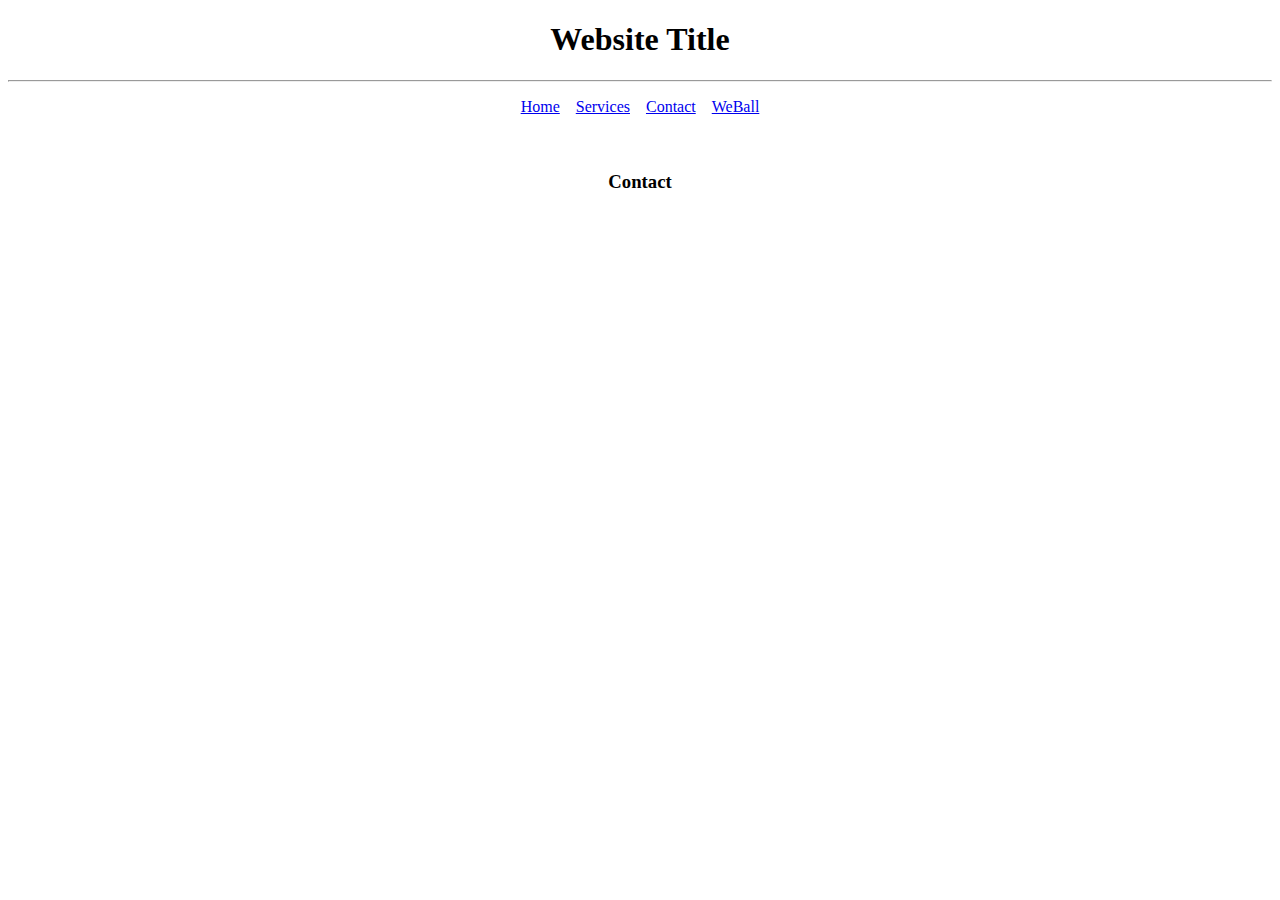
==== Coffee-Recommendations.html @ 32181914 "Rename coffee-recommendations.html to Coffee-Recommendations.html" ====
<!DOCTYPE html>
<html lang="en">

<head>
  <meta charset="UTF-8">
<meta name="description" content= “width=device-width, inital-scale=1.0”>
  <title>Must try Coffee in the Area</title>
</head>

<body>
<h1><center>Website Title</center></h1>
<hr class="dashed">
<p> <center><a href=index.html>Home</a>&nbsp;&nbsp;&nbsp;&nbsp;<a href=Services.html>Services</a>&nbsp;&nbsp;&nbsp;&nbsp;<a href=Contact.html>Contact</a>&nbsp;&nbsp;&nbsp;&nbsp;<a href=WeBall.html>WeBall</a></center>
<br></br>
<h3><center>Contact</center></h3>
</body>

</html>
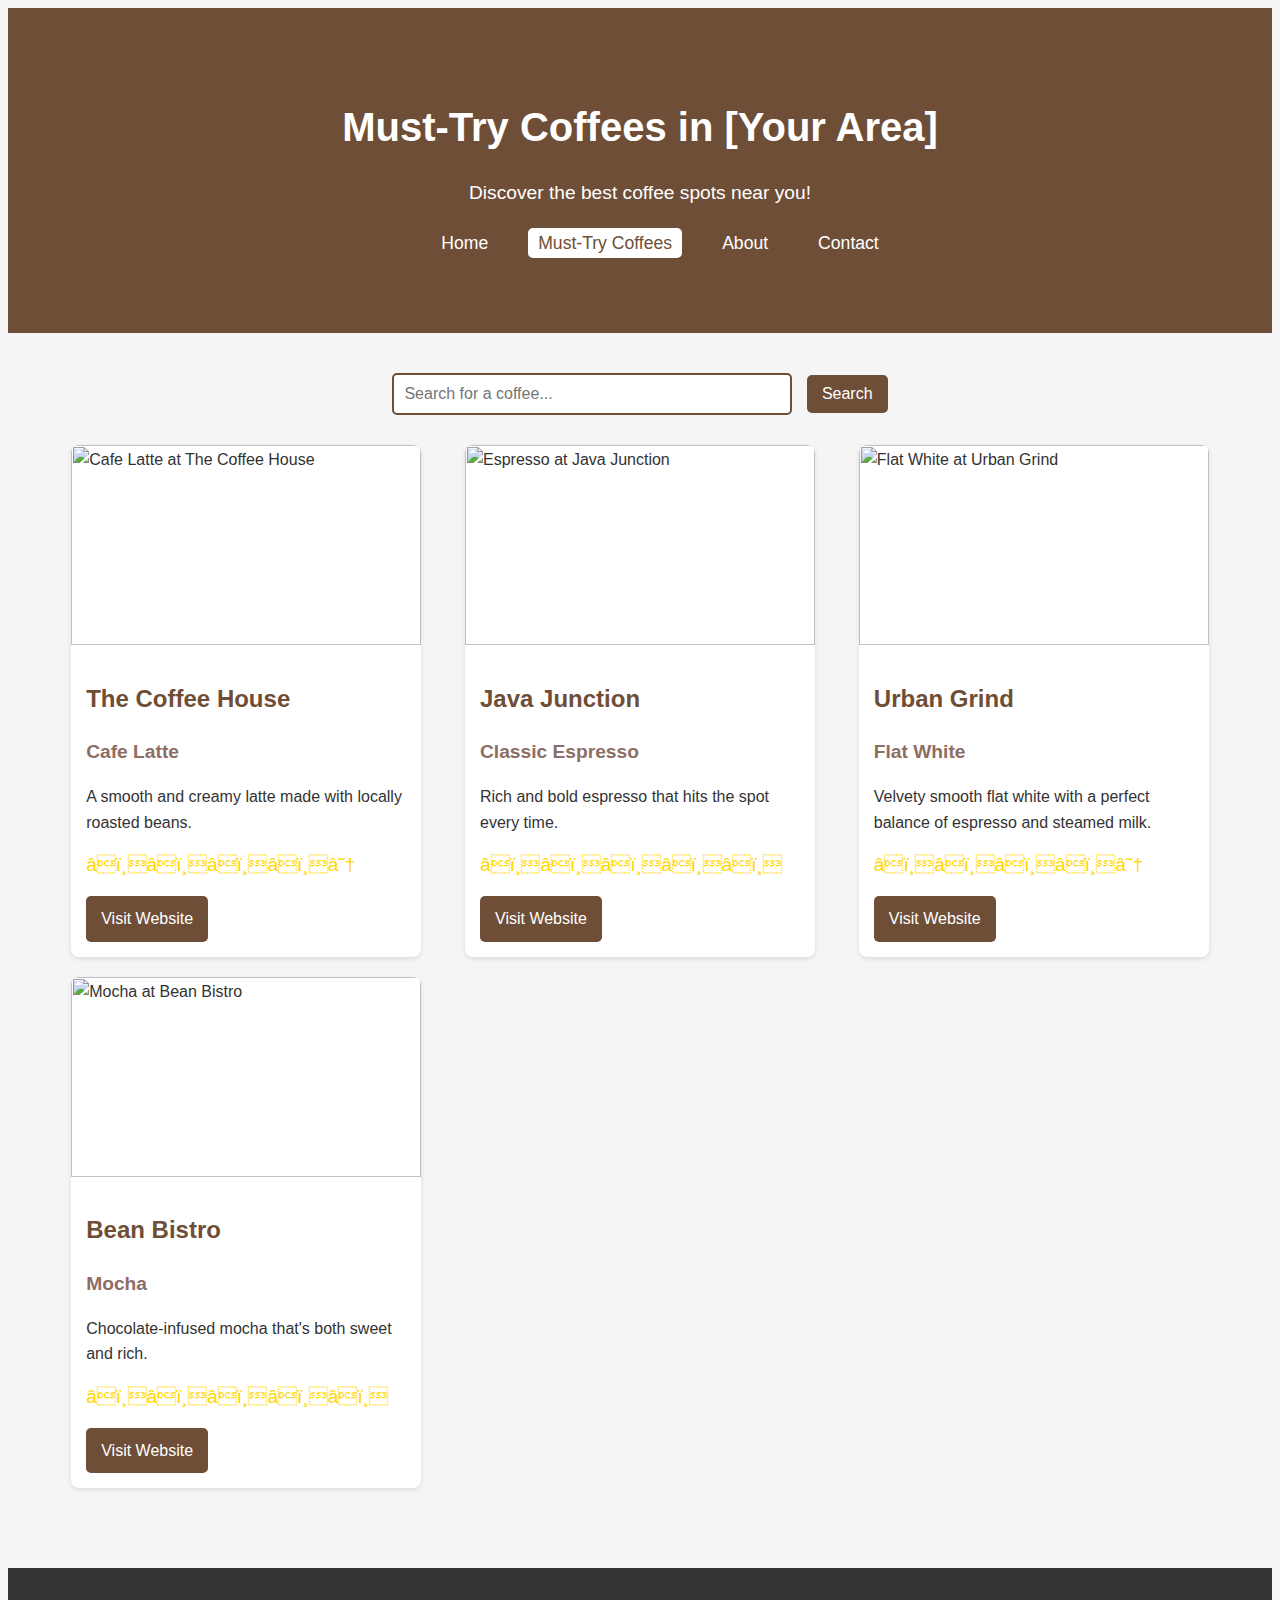
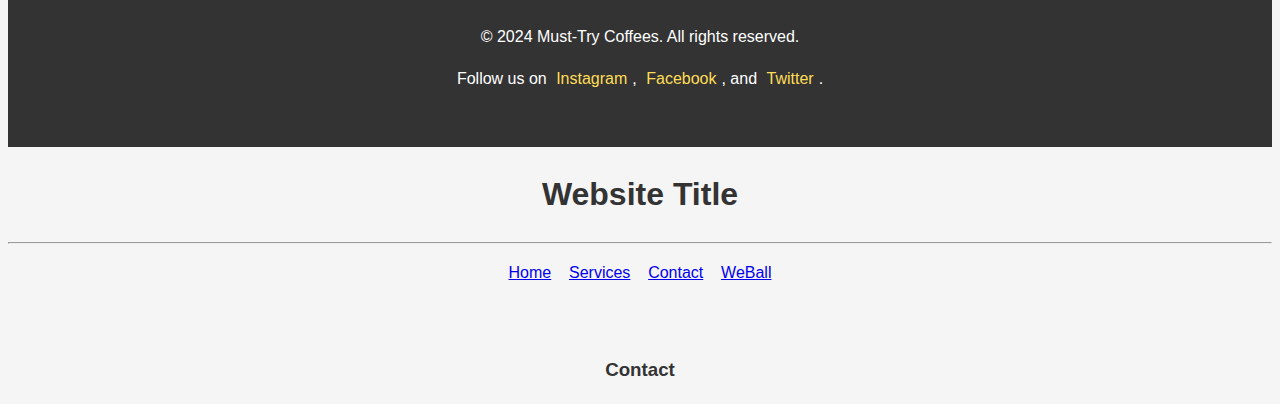
==== commit 76c72819: "Update Coffee-Recommendations.html" ====
--- a/Coffee-Recommendations.html
+++ b/Coffee-Recommendations.html
@@ -1,10 +1,372 @@
-<!DOCTYPE html>
+<style><!DOCTYPE html>
 <html lang="en">
 
 <head>
   <meta charset="UTF-8">
 <meta name="description" content= “width=device-width, inital-scale=1.0”>
   <title>Must try Coffee in the Area</title>
+ 
+    <style>
+        /* Reset some default styles */
+        * {
+            margin: 0;
+            padding: 0;
+            box-sizing: border-box;
+        }
+
+        /* Global Styles */
+        body {
+            font-family: 'Arial', sans-serif;
+            background-color: #f5f5f5;
+            color: #333;
+            line-height: 1.6;
+        }
+
+        /* Container */
+        .container {
+            width: 90%;
+            max-width: 1200px;
+            margin: 0 auto;
+            padding: 20px 0;
+        }
+
+        /* Header Styling */
+        header {
+            background-color: #6f4e37; /* Coffee-like color */
+            color: #fff;
+            padding: 40px 0;
+            text-align: center;
+        }
+
+        header h1 {
+            font-size: 2.5em;
+            margin-bottom: 10px;
+        }
+
+        header p {
+            font-size: 1.2em;
+            margin-bottom: 20px;
+        }
+
+        /* Navigation Bar */
+        nav ul {
+            list-style: none;
+            display: flex;
+            justify-content: center;
+            flex-wrap: wrap;
+        }
+
+        nav li {
+            margin: 0 15px;
+        }
+
+        nav a {
+            color: #fff;
+            text-decoration: none;
+            font-size: 1.1em;
+            padding: 5px 10px;
+            transition: background-color 0.3s, color 0.3s;
+        }
+
+        nav a:hover,
+        nav a.active {
+            background-color: #fff;
+            color: #6f4e37;
+            border-radius: 5px;
+        }
+
+        /* Main Content Styling */
+        main {
+            padding: 20px 0;
+        }
+
+        /* Search Bar Styling */
+        .search-bar {
+            text-align: center;
+            margin-bottom: 30px;
+        }
+
+        .search-bar input {
+            width: 60%;
+            max-width: 400px;
+            padding: 10px;
+            font-size: 1em;
+            border: 2px solid #6f4e37;
+            border-radius: 5px;
+        }
+
+        .search-bar button {
+            padding: 10px 15px;
+            font-size: 1em;
+            background-color: #6f4e37;
+            color: #fff;
+            border: none;
+            border-radius: 5px;
+            cursor: pointer;
+            transition: background-color 0.3s;
+            margin-left: 10px;
+        }
+
+        .search-bar button:hover {
+            background-color: #5a3d2e;
+        }
+
+        /* Coffee Listing */
+        .coffee-listing {
+            display: flex;
+            flex-wrap: wrap;
+            justify-content: space-between;
+            gap: 20px;
+        }
+
+        .coffee-item {
+            background-color: #fff;
+            border-radius: 8px;
+            box-shadow: 0 2px 5px rgba(0,0,0,0.1);
+            width: 100%;
+            max-width: 350px;
+            overflow: hidden;
+            transition: transform 0.3s;
+        }
+
+        .coffee-item:hover {
+            transform: scale(1.05);
+        }
+
+        .coffee-item img {
+            width: 100%;
+            height: 200px;
+            object-fit: cover;
+            display: block;
+            transition: transform 0.3s;
+        }
+
+        .coffee-item img:hover {
+            transform: scale(1.1);
+        }
+
+        .coffee-info {
+            padding: 15px;
+        }
+
+        .coffee-info h2 {
+            font-size: 1.5em;
+            margin-bottom: 5px;
+            color: #6f4e37;
+        }
+
+        .coffee-info h3 {
+            font-size: 1.2em;
+            color: #8d6e63;
+            margin-bottom: 10px;
+        }
+
+        .coffee-info p {
+            font-size: 1em;
+            margin-bottom: 15px;
+        }
+
+        .rating {
+            margin-bottom: 15px;
+        }
+
+        .rating span {
+            font-size: 1.2em;
+            color: #FFD700; /* Gold color for stars */
+        }
+
+        .btn {
+            display: inline-block;
+            background-color: #6f4e37;
+            color: #fff;
+            padding: 10px 15px;
+            text-decoration: none;
+            border-radius: 5px;
+            transition: background-color 0.3s;
+        }
+
+        .btn:hover {
+            background-color: #5a3d2e;
+        }
+
+        /* Footer Styling */
+        footer {
+            background-color: #333;
+            color: #fff;
+            text-align: center;
+            padding: 20px 0;
+            margin-top: 40px;
+        }
+
+        footer a {
+            color: #ffdd57;
+            text-decoration: none;
+            margin: 0 5px;
+        }
+
+        footer a:hover {
+            text-decoration: underline;
+        }
+
+        /* Responsive Design */
+        @media (max-width: 768px) {
+            .coffee-listing {
+                flex-direction: column;
+                align-items: center;
+            }
+
+            nav ul {
+                flex-direction: column;
+            }
+
+            nav li {
+                margin: 10px 0;
+            }
+
+            header h1 {
+                font-size: 2em;
+            }
+
+            .coffee-item {
+                max-width: 90%;
+            }
+
+            .search-bar input {
+                width: 80%;
+            }
+        }
+    </style>
+</head>
+<body>
+    <!-- Header Section -->
+    <header>
+        <div class="container">
+            <h1>Must-Try Coffees in [Your Area]</h1>
+            <p>Discover the best coffee spots near you!</p>
+            <!-- Navigation Bar -->
+            <nav>
+                <ul>
+                    <li><a href="index.html">Home</a></li>
+                    <li><a href="must-try-coffees.html" class="active">Must-Try Coffees</a></li>
+                    <li><a href="about.html">About</a></li>
+                    <li><a href="contact.html">Contact</a></li>
+                </ul>
+            </nav>
+        </div>
+    </header>
+
+    <!-- Main Content Section -->
+    <main>
+        <div class="container">
+            <!-- Search Bar -->
+            <section class="search-bar">
+                <input type="text" id="search" placeholder="Search for a coffee...">
+                <button onclick="searchCoffee()">Search</button>
+            </section>
+
+            <!-- Coffee Listing -->
+            <section class="coffee-listing">
+                <!-- Coffee Item 1 -->
+                <article class="coffee-item">
+                    <img src="images/coffee1.jpg" alt="Cafe Latte at The Coffee House">
+                    <div class="coffee-info">
+                        <h2>The Coffee House</h2>
+                        <h3>Cafe Latte</h3>
+                        <p>A smooth and creamy latte made with locally roasted beans.</p>
+                        <div class="rating">
+                            <span>⭐️⭐️⭐️⭐️☆</span> <!-- 4 out of 5 stars -->
+                        </div>
+                        <a href="https://www.thecoffeehouse.com" target="_blank" class="btn">Visit Website</a>
+                    </div>
+                </article>
+
+                <!-- Coffee Item 2 -->
+                <article class="coffee-item">
+                    <img src="images/coffee2.jpg" alt="Espresso at Java Junction">
+                    <div class="coffee-info">
+                        <h2>Java Junction</h2>
+                        <h3>Classic Espresso</h3>
+                        <p>Rich and bold espresso that hits the spot every time.</p>
+                        <div class="rating">
+                            <span>⭐️⭐️⭐️⭐️⭐️</span> <!-- 5 out of 5 stars -->
+                        </div>
+                        <a href="https://www.javajunction.com" target="_blank" class="btn">Visit Website</a>
+                    </div>
+                </article>
+
+                <!-- Coffee Item 3 -->
+                <article class="coffee-item">
+                    <img src="images/coffee3.jpg" alt="Flat White at Urban Grind">
+                    <div class="coffee-info">
+                        <h2>Urban Grind</h2>
+                        <h3>Flat White</h3>
+                        <p>Velvety smooth flat white with a perfect balance of espresso and steamed milk.</p>
+                        <div class="rating">
+                            <span>⭐️⭐️⭐️⭐️☆</span> <!-- 4 out of 5 stars -->
+                        </div>
+                        <a href="https://www.urbangrind.com" target="_blank" class="btn">Visit Website</a>
+                    </div>
+                </article>
+
+                <!-- Add more coffee items as needed -->
+                <!-- Example of Coffee Item 4 -->
+                <article class="coffee-item">
+                    <img src="images/coffee4.jpg" alt="Mocha at Bean Bistro">
+                    <div class="coffee-info">
+                        <h2>Bean Bistro</h2>
+                        <h3>Mocha</h3>
+                        <p>Chocolate-infused mocha that's both sweet and rich.</p>
+                        <div class="rating">
+                            <span>⭐️⭐️⭐️⭐️⭐️</span> <!-- 5 out of 5 stars -->
+                        </div>
+                        <a href="https://www.beanbistro.com" target="_blank" class="btn">Visit Website</a>
+                    </div>
+                </article>
+            </section>
+        </div>
+    </main>
+
+    <!-- Footer Section -->
+    <footer>
+        <div class="container">
+            <p>&copy; 2024 Must-Try Coffees. All rights reserved.</p>
+            <p>Follow us on 
+                <a href="https://www.instagram.com" target="_blank">Instagram</a>, 
+                <a href="https://www.facebook.com" target="_blank">Facebook</a>, 
+                and 
+                <a href="https://www.twitter.com" target="_blank">Twitter</a>.
+            </p>
+        </div>
+    </footer>
+
+    <!-- JavaScript for Search Functionality -->
+    <script>
+        function searchCoffee() {
+            const input = document.getElementById('search').value.toLowerCase();
+            const coffeeItems = document.querySelectorAll('.coffee-item');
+
+            coffeeItems.forEach(item => {
+                const name = item.querySelector('h2').textContent.toLowerCase();
+                const type = item.querySelector('h3').textContent.toLowerCase();
+                if (name.includes(input) || type.includes(input)) {
+                    item.style.display = 'block';
+                } else {
+                    item.style.display = 'none';
+                }
+            });
+        }
+
+        // Optional: Allow search on Enter key press
+        document.getElementById('search').addEventListener('keypress', function(event) {
+            if (event.key === 'Enter') {
+                event.preventDefault();
+                searchCoffee();
+            }
+        });
+    </script>
+</body>
+</html>
+</style>
 </head>
 
 <body>
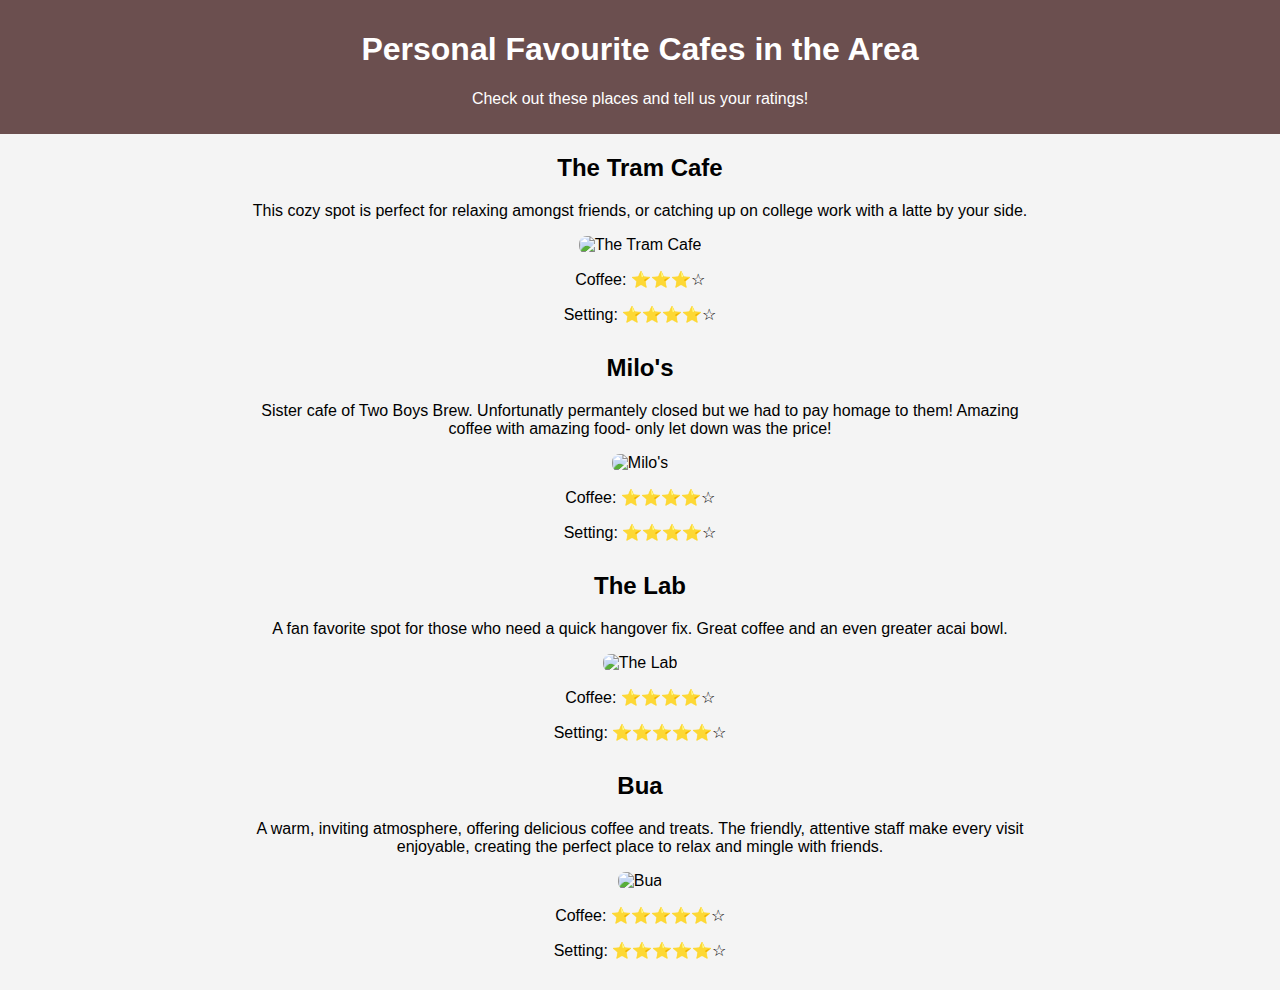
==== commit c95eb918: "Update Coffee-Recommendations.html" ====
--- a/Coffee-Recommendations.html
+++ b/Coffee-Recommendations.html
@@ -1,380 +1,83 @@
-<style><!DOCTYPE html>
+<!DOCTYPE html>
 <html lang="en">
-
 <head>
-  <meta charset="UTF-8">
-<meta name="description" content= “width=device-width, inital-scale=1.0”>
-  <title>Must try Coffee in the Area</title>
- 
+    <meta charset="UTF-8">
+    <meta name="viewport" content="width=device-width, initial-scale=1.0">
+    <title>Must Try Coffee Shops in the Area</title>
     <style>
-        /* Reset some default styles */
-        * {
+        body {
+            font-family: Arial, sans-serif;
+            background-color: #f4f4f4;
             margin: 0;
             padding: 0;
-            box-sizing: border-box;
-        }
-
-        /* Global Styles */
-        body {
-            font-family: 'Arial', sans-serif;
-            background-color: #f5f5f5;
-            color: #333;
-            line-height: 1.6;
-        }
-
-        /* Container */
-        .container {
-            width: 90%;
-            max-width: 1200px;
-            margin: 0 auto;
-            padding: 20px 0;
-        }
-
-        /* Header Styling */
-        header {
-            background-color: #6f4e37; /* Coffee-like color */
-            color: #fff;
-            padding: 40px 0;
             text-align: center;
         }
-
-        header h1 {
-            font-size: 2.5em;
-            margin-bottom: 10px;
+        header {
+            background-color: #6b4f4f;
+            color: white;
+            padding: 10px 0;
         }
-
-        header p {
-            font-size: 1.2em;
-            margin-bottom: 20px;
+        section {
+            margin: 20px auto;
+            max-width: 800px;
         }
-
-        /* Navigation Bar */
-        nav ul {
-            list-style: none;
-            display: flex;
-            justify-content: center;
-            flex-wrap: wrap;
+        img {
+            width: 200px;
+            height: 150px;
+            object-fit: cover;
+            border-radius: 8px;
         }
-
-        nav li {
-            margin: 0 15px;
-        }
-
-        nav a {
-            color: #fff;
-            text-decoration: none;
-            font-size: 1.1em;
-            padding: 5px 10px;
-            transition: background-color 0.3s, color 0.3s;
-        }
-
-        nav a:hover,
-        nav a.active {
-            background-color: #fff;
-            color: #6f4e37;
-            border-radius: 5px;
-        }
-
-        /* Main Content Styling */
-        main {
-            padding: 20px 0;
-        }
-
-        /* Search Bar Styling */
-        .search-bar {
-            text-align: center;
+        .shop {
             margin-bottom: 30px;
-        }
-
-        .search-bar input {
-            width: 60%;
-            max-width: 400px;
-            padding: 10px;
-            font-size: 1em;
-            border: 2px solid #6f4e37;
-            border-radius: 5px;
-        }
-
-        .search-bar button {
-            padding: 10px 15px;
-            font-size: 1em;
-            background-color: #6f4e37;
-            color: #fff;
-            border: none;
-            border-radius: 5px;
-            cursor: pointer;
-            transition: background-color 0.3s;
-            margin-left: 10px;
-        }
-
-        .search-bar button:hover {
-            background-color: #5a3d2e;
-        }
-
-        /* Coffee Listing */
-        .coffee-listing {
-            display: flex;
-            flex-wrap: wrap;
-            justify-content: space-between;
-            gap: 20px;
-        }
-
-        .coffee-item {
-            background-color: #fff;
-            border-radius: 8px;
-            box-shadow: 0 2px 5px rgba(0,0,0,0.1);
-            width: 100%;
-            max-width: 350px;
-            overflow: hidden;
-            transition: transform 0.3s;
-        }
-
-        .coffee-item:hover {
-            transform: scale(1.05);
-        }
-
-        .coffee-item img {
-            width: 100%;
-            height: 200px;
-            object-fit: cover;
-            display: block;
-            transition: transform 0.3s;
-        }
-
-        .coffee-item img:hover {
-            transform: scale(1.1);
-        }
-
-        .coffee-info {
-            padding: 15px;
-        }
-
-        .coffee-info h2 {
-            font-size: 1.5em;
-            margin-bottom: 5px;
-            color: #6f4e37;
-        }
-
-        .coffee-info h3 {
-            font-size: 1.2em;
-            color: #8d6e63;
-            margin-bottom: 10px;
-        }
-
-        .coffee-info p {
-            font-size: 1em;
-            margin-bottom: 15px;
-        }
-
-        .rating {
-            margin-bottom: 15px;
-        }
-
-        .rating span {
-            font-size: 1.2em;
-            color: #FFD700; /* Gold color for stars */
-        }
-
-        .btn {
-            display: inline-block;
-            background-color: #6f4e37;
-            color: #fff;
-            padding: 10px 15px;
-            text-decoration: none;
-            border-radius: 5px;
-            transition: background-color 0.3s;
-        }
-
-        .btn:hover {
-            background-color: #5a3d2e;
-        }
-
-        /* Footer Styling */
-        footer {
-            background-color: #333;
-            color: #fff;
-            text-align: center;
-            padding: 20px 0;
-            margin-top: 40px;
-        }
-
-        footer a {
-            color: #ffdd57;
-            text-decoration: none;
-            margin: 0 5px;
-        }
-
-        footer a:hover {
-            text-decoration: underline;
-        }
-
-        /* Responsive Design */
-        @media (max-width: 768px) {
-            .coffee-listing {
-                flex-direction: column;
-                align-items: center;
-            }
-
-            nav ul {
-                flex-direction: column;
-            }
-
-            nav li {
-                margin: 10px 0;
-            }
-
-            header h1 {
-                font-size: 2em;
-            }
-
-            .coffee-item {
-                max-width: 90%;
-            }
-
-            .search-bar input {
-                width: 80%;
-            }
         }
     </style>
 </head>
 <body>
-    <!-- Header Section -->
+
     <header>
-        <div class="container">
-            <h1>Must-Try Coffees in [Your Area]</h1>
-            <p>Discover the best coffee spots near you!</p>
-            <!-- Navigation Bar -->
-            <nav>
-                <ul>
-                    <li><a href="index.html">Home</a></li>
-                    <li><a href="must-try-coffees.html" class="active">Must-Try Coffees</a></li>
-                    <li><a href="about.html">About</a></li>
-                    <li><a href="contact.html">Contact</a></li>
-                </ul>
-            </nav>
-        </div>
+        <h1>Personal Favourite Cafes in the Area</h1>
+        <p>Check out these places and tell us your ratings!</p>
     </header>
 
-    <!-- Main Content Section -->
-    <main>
-        <div class="container">
-            <!-- Search Bar -->
-            <section class="search-bar">
-                <input type="text" id="search" placeholder="Search for a coffee...">
-                <button onclick="searchCoffee()">Search</button>
-            </section>
+    <section>
 
-            <!-- Coffee Listing -->
-            <section class="coffee-listing">
-                <!-- Coffee Item 1 -->
-                <article class="coffee-item">
-                    <img src="images/coffee1.jpg" alt="Cafe Latte at The Coffee House">
-                    <div class="coffee-info">
-                        <h2>The Coffee House</h2>
-                        <h3>Cafe Latte</h3>
-                        <p>A smooth and creamy latte made with locally roasted beans.</p>
-                        <div class="rating">
-                            <span>⭐️⭐️⭐️⭐️☆</span> <!-- 4 out of 5 stars -->
-                        </div>
-                        <a href="https://www.thecoffeehouse.com" target="_blank" class="btn">Visit Website</a>
-                    </div>
-                </article>
+        <!-- Coffee Shop 1 -->
+        <div class="shop">
+            <h2>The Tram Cafe</h2>
+            <p>This cozy spot is perfect for relaxing amongst friends, or catching up on college work with a latte by your side.</p>
+            <img src="tramcafe.jpg" alt="The Tram Cafe">
+            <p>Coffee: ⭐⭐⭐☆</p>
+            <p>Setting: ⭐⭐⭐⭐☆</p>
+        </div>
 
-                <!-- Coffee Item 2 -->
-                <article class="coffee-item">
-                    <img src="images/coffee2.jpg" alt="Espresso at Java Junction">
-                    <div class="coffee-info">
-                        <h2>Java Junction</h2>
-                        <h3>Classic Espresso</h3>
-                        <p>Rich and bold espresso that hits the spot every time.</p>
-                        <div class="rating">
-                            <span>⭐️⭐️⭐️⭐️⭐️</span> <!-- 5 out of 5 stars -->
-                        </div>
-                        <a href="https://www.javajunction.com" target="_blank" class="btn">Visit Website</a>
-                    </div>
-                </article>
+        <!-- Coffee Shop 2 -->
+        <div class="shop">
+            <h2>Milo's</h2>
+            <p>Sister cafe of Two Boys Brew. Unfortunatly permantely closed but we had to pay homage to them! Amazing coffee with amazing food- only let down was the price!</p>
+            <img src="milos.jpg" alt="Milo's">
+            <p>Coffee: ⭐⭐⭐⭐☆</p>
+            <p>Setting: ⭐⭐⭐⭐☆</p>
+        </div>
 
-                <!-- Coffee Item 3 -->
-                <article class="coffee-item">
-                    <img src="images/coffee3.jpg" alt="Flat White at Urban Grind">
-                    <div class="coffee-info">
-                        <h2>Urban Grind</h2>
-                        <h3>Flat White</h3>
-                        <p>Velvety smooth flat white with a perfect balance of espresso and steamed milk.</p>
-                        <div class="rating">
-                            <span>⭐️⭐️⭐️⭐️☆</span> <!-- 4 out of 5 stars -->
-                        </div>
-                        <a href="https://www.urbangrind.com" target="_blank" class="btn">Visit Website</a>
-                    </div>
-                </article>
+        <!-- Coffee Shop 3 -->
+        <div class="shop">
+            <h2>The Lab</h2>
+            <p>A fan favorite spot for those who need a quick hangover fix. Great coffee and an even greater acai bowl.</p>
+            <img src="thelab.jpg" alt="The Lab">
+            <p>Coffee: ⭐⭐⭐⭐☆</p>
+            <p>Setting: ⭐⭐⭐⭐⭐☆</p>
+        </div>
+      
+       <!-- Coffee Shop 4 -->
+        <div class="shop">
+            <h2>Bua</h2>
+            <p>A warm, inviting atmosphere, offering delicious coffee and treats. The friendly, attentive staff make every visit enjoyable, creating the perfect place to relax and mingle with friends.</p>
+            <img src="bua.jpg" alt="Bua">
+            <p>Coffee: ⭐⭐⭐⭐⭐☆</p>
+            <p>Setting: ⭐⭐⭐⭐⭐☆</p>
+        </div>
 
-                <!-- Add more coffee items as needed -->
-                <!-- Example of Coffee Item 4 -->
-                <article class="coffee-item">
-                    <img src="images/coffee4.jpg" alt="Mocha at Bean Bistro">
-                    <div class="coffee-info">
-                        <h2>Bean Bistro</h2>
-                        <h3>Mocha</h3>
-                        <p>Chocolate-infused mocha that's both sweet and rich.</p>
-                        <div class="rating">
-                            <span>⭐️⭐️⭐️⭐️⭐️</span> <!-- 5 out of 5 stars -->
-                        </div>
-                        <a href="https://www.beanbistro.com" target="_blank" class="btn">Visit Website</a>
-                    </div>
-                </article>
-            </section>
-        </div>
-    </main>
+    </section>
 
-    <!-- Footer Section -->
-    <footer>
-        <div class="container">
-            <p>&copy; 2024 Must-Try Coffees. All rights reserved.</p>
-            <p>Follow us on 
-                <a href="https://www.instagram.com" target="_blank">Instagram</a>, 
-                <a href="https://www.facebook.com" target="_blank">Facebook</a>, 
-                and 
-                <a href="https://www.twitter.com" target="_blank">Twitter</a>.
-            </p>
-        </div>
-    </footer>
-
-    <!-- JavaScript for Search Functionality -->
-    <script>
-        function searchCoffee() {
-            const input = document.getElementById('search').value.toLowerCase();
-            const coffeeItems = document.querySelectorAll('.coffee-item');
-
-            coffeeItems.forEach(item => {
-                const name = item.querySelector('h2').textContent.toLowerCase();
-                const type = item.querySelector('h3').textContent.toLowerCase();
-                if (name.includes(input) || type.includes(input)) {
-                    item.style.display = 'block';
-                } else {
-                    item.style.display = 'none';
-                }
-            });
-        }
-
-        // Optional: Allow search on Enter key press
-        document.getElementById('search').addEventListener('keypress', function(event) {
-            if (event.key === 'Enter') {
-                event.preventDefault();
-                searchCoffee();
-            }
-        });
-    </script>
 </body>
 </html>
-</style>
-</head>
-
-<body>
-<h1><center>Website Title</center></h1>
-<hr class="dashed">
-<p> <center><a href=index.html>Home</a>&nbsp;&nbsp;&nbsp;&nbsp;<a href=Services.html>Services</a>&nbsp;&nbsp;&nbsp;&nbsp;<a href=Contact.html>Contact</a>&nbsp;&nbsp;&nbsp;&nbsp;<a href=WeBall.html>WeBall</a></center>
-<br></br>
-<h3><center>Contact</center></h3>
-</body>
-
-</html>
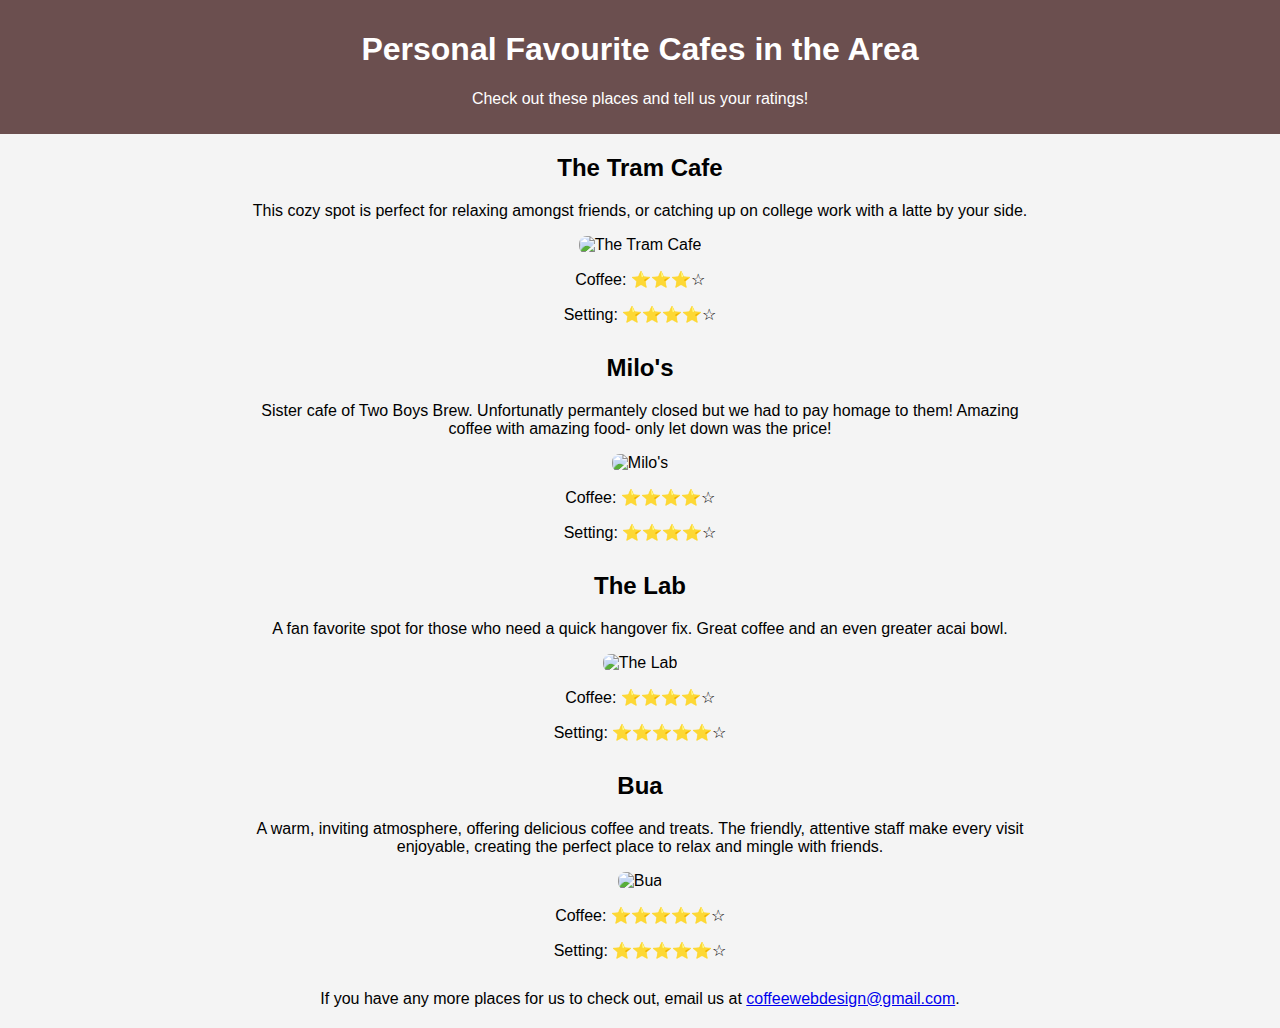
==== commit 04113e63: "Update Coffee-Recommendations.html" ====
--- a/Coffee-Recommendations.html
+++ b/Coffee-Recommendations.html
@@ -45,7 +45,7 @@
         <div class="shop">
             <h2>The Tram Cafe</h2>
             <p>This cozy spot is perfect for relaxing amongst friends, or catching up on college work with a latte by your side.</p>
-            <img src="tramcafe.jpg" alt="The Tram Cafe">
+            <img src="https://encrypted-tbn0.gstatic.com/images?q=tbn:ANd9GcQA6Em7x7YCX8ECl5Dn9HmFLFef45mJMF4fcg&s" alt="The Tram Cafe">
             <p>Coffee: ⭐⭐⭐☆</p>
             <p>Setting: ⭐⭐⭐⭐☆</p>
         </div>
@@ -54,7 +54,7 @@
         <div class="shop">
             <h2>Milo's</h2>
             <p>Sister cafe of Two Boys Brew. Unfortunatly permantely closed but we had to pay homage to them! Amazing coffee with amazing food- only let down was the price!</p>
-            <img src="milos.jpg" alt="Milo's">
+            <img src="https://static.wixstatic.com/media/79af6f_e6880dfff9dc4d5b83b8f881ce1d05e1~mv2.png/v1/fill/w_560,h_374,al_c,q_85,usm_0.66_1.00_0.01,enc_auto/79af6f_e6880dfff9dc4d5b83b8f881ce1d05e1~mv2.png" alt="Milo's">
             <p>Coffee: ⭐⭐⭐⭐☆</p>
             <p>Setting: ⭐⭐⭐⭐☆</p>
         </div>
@@ -63,7 +63,7 @@
         <div class="shop">
             <h2>The Lab</h2>
             <p>A fan favorite spot for those who need a quick hangover fix. Great coffee and an even greater acai bowl.</p>
-            <img src="thelab.jpg" alt="The Lab">
+            <img src="https://encrypted-tbn0.gstatic.com/images?q=tbn:ANd9GcRsuy1MF1_WeHP8Tf3Qv5n-0NcEitS9I8kTxA&s" alt="The Lab">
             <p>Coffee: ⭐⭐⭐⭐☆</p>
             <p>Setting: ⭐⭐⭐⭐⭐☆</p>
         </div>
@@ -72,10 +72,12 @@
         <div class="shop">
             <h2>Bua</h2>
             <p>A warm, inviting atmosphere, offering delicious coffee and treats. The friendly, attentive staff make every visit enjoyable, creating the perfect place to relax and mingle with friends.</p>
-            <img src="bua.jpg" alt="Bua">
+            <img src="https://encrypted-tbn0.gstatic.com/images?q=tbn:ANd9GcQIXhe9yQ5vGq9fjsuhfxrc26jWJmZ6YT4-9A&s" alt="Bua">
             <p>Coffee: ⭐⭐⭐⭐⭐☆</p>
             <p>Setting: ⭐⭐⭐⭐⭐☆</p>
         </div>
+
+        <p>If you have any more places for us to check out, email us at <a href="mailto:coffeewebdesign@gmail.com">coffeewebdesign@gmail.com</a>.</p>
 
     </section>
 
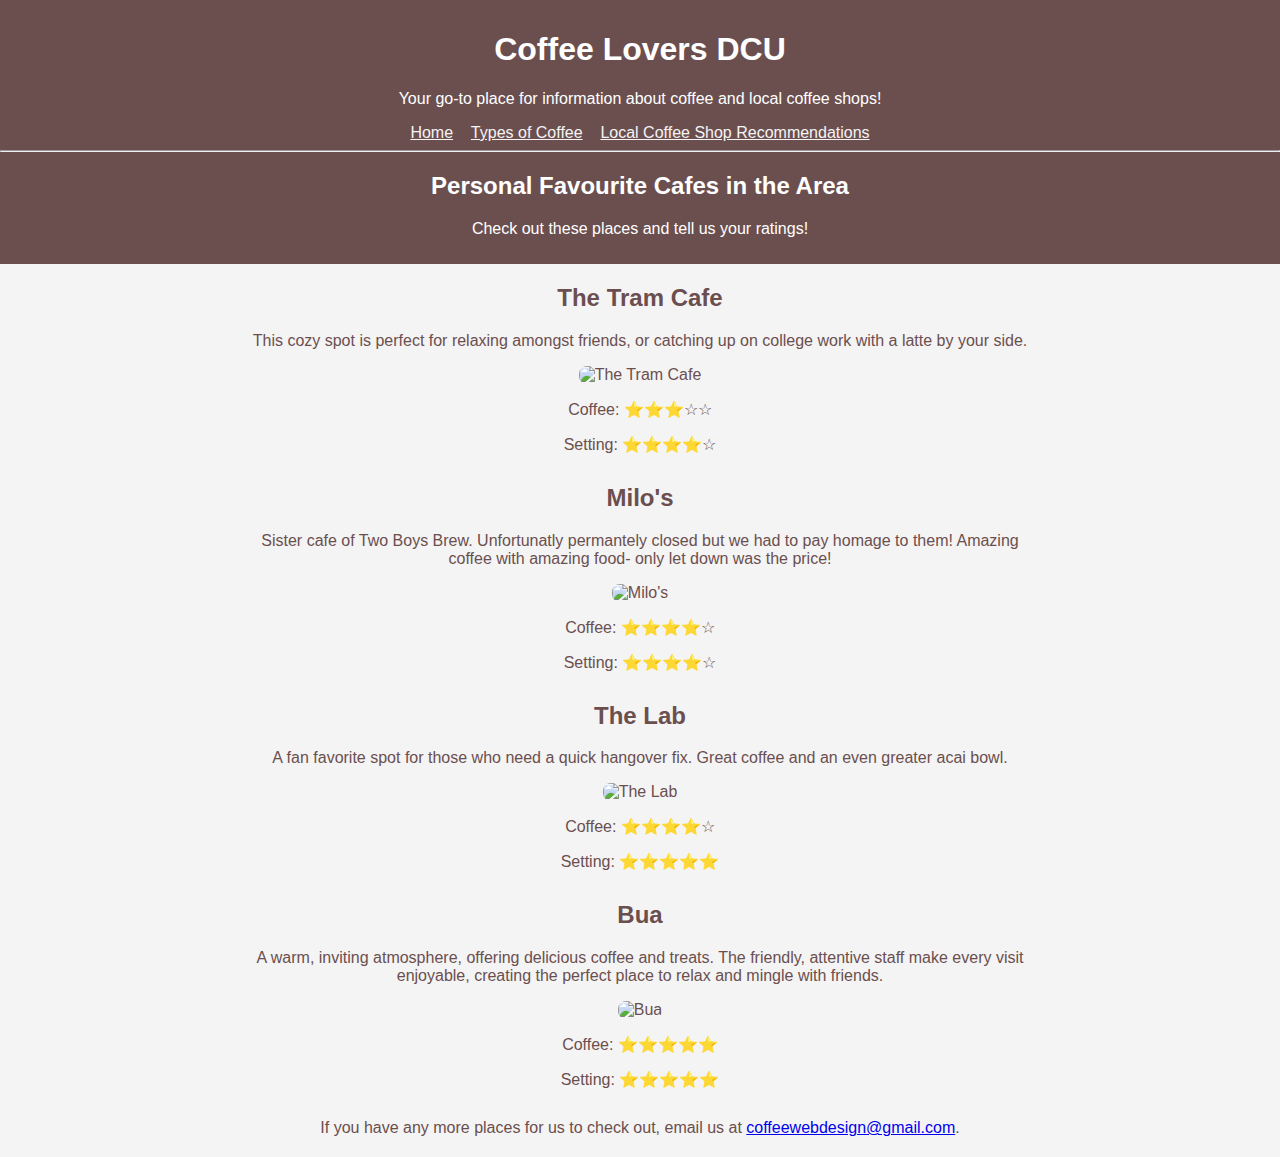
==== commit 4d3f2838: "Add files via upload" ====
--- a/Coffee-Recommendations.html
+++ b/Coffee-Recommendations.html
@@ -1,41 +1,21 @@
 <!DOCTYPE html>
 <html lang="en">
 <head>
+    <title> Must Try Coffee Shops in the Area - Coffee Lovers DCU</title>
     <meta charset="UTF-8">
+    <meta name="description" content= “Coffee Shop Recommendations”>
     <meta name="viewport" content="width=device-width, initial-scale=1.0">
-    <title>Must Try Coffee Shops in the Area</title>
-    <style>
-        body {
-            font-family: Arial, sans-serif;
-            background-color: #f4f4f4;
-            margin: 0;
-            padding: 0;
-            text-align: center;
-        }
-        header {
-            background-color: #6b4f4f;
-            color: white;
-            padding: 10px 0;
-        }
-        section {
-            margin: 20px auto;
-            max-width: 800px;
-        }
-        img {
-            width: 200px;
-            height: 150px;
-            object-fit: cover;
-            border-radius: 8px;
-        }
-        .shop {
-            margin-bottom: 30px;
-        }
-    </style>
+    <meta name="author" content="Hannah Redmond, Lidan McCarthy, Martyna Ciesielska">
+   <link rel="stylesheet" href=style.css>
 </head>
 <body>
 
     <header>
-        <h1>Personal Favourite Cafes in the Area</h1>
+        <h1>Coffee Lovers DCU</h1>
+         <p>Your go-to place for information about coffee and local coffee shops!</p>
+        <p><center><a href=index.html style="color: #f4f4f4">Home</a>&nbsp;&nbsp;&nbsp;&nbsp;<a href=CoffeeTypes.html style="color: #f4f4f4">Types of Coffee</a>&nbsp;&nbsp;&nbsp;&nbsp;<a href=Coffee-Recommendations.html style="color: #f4f4f4">Local Coffee Shop Recommendations</a></center>
+    <hr>
+        <h2>Personal Favourite Cafes in the Area</h2>
         <p>Check out these places and tell us your ratings!</p>
     </header>
 
@@ -46,7 +26,7 @@
             <h2>The Tram Cafe</h2>
             <p>This cozy spot is perfect for relaxing amongst friends, or catching up on college work with a latte by your side.</p>
             <img src="https://encrypted-tbn0.gstatic.com/images?q=tbn:ANd9GcQA6Em7x7YCX8ECl5Dn9HmFLFef45mJMF4fcg&s" alt="The Tram Cafe">
-            <p>Coffee: ⭐⭐⭐☆</p>
+            <p>Coffee: ⭐⭐⭐☆☆</p>
             <p>Setting: ⭐⭐⭐⭐☆</p>
         </div>
 
@@ -65,7 +45,7 @@
             <p>A fan favorite spot for those who need a quick hangover fix. Great coffee and an even greater acai bowl.</p>
             <img src="https://encrypted-tbn0.gstatic.com/images?q=tbn:ANd9GcRsuy1MF1_WeHP8Tf3Qv5n-0NcEitS9I8kTxA&s" alt="The Lab">
             <p>Coffee: ⭐⭐⭐⭐☆</p>
-            <p>Setting: ⭐⭐⭐⭐⭐☆</p>
+            <p>Setting: ⭐⭐⭐⭐⭐</p>
         </div>
       
        <!-- Coffee Shop 4 -->
@@ -73,8 +53,8 @@
             <h2>Bua</h2>
             <p>A warm, inviting atmosphere, offering delicious coffee and treats. The friendly, attentive staff make every visit enjoyable, creating the perfect place to relax and mingle with friends.</p>
             <img src="https://encrypted-tbn0.gstatic.com/images?q=tbn:ANd9GcQIXhe9yQ5vGq9fjsuhfxrc26jWJmZ6YT4-9A&s" alt="Bua">
-            <p>Coffee: ⭐⭐⭐⭐⭐☆</p>
-            <p>Setting: ⭐⭐⭐⭐⭐☆</p>
+            <p>Coffee: ⭐⭐⭐⭐⭐</p>
+            <p>Setting: ⭐⭐⭐⭐⭐</p>
         </div>
 
         <p>If you have any more places for us to check out, email us at <a href="mailto:coffeewebdesign@gmail.com">coffeewebdesign@gmail.com</a>.</p>
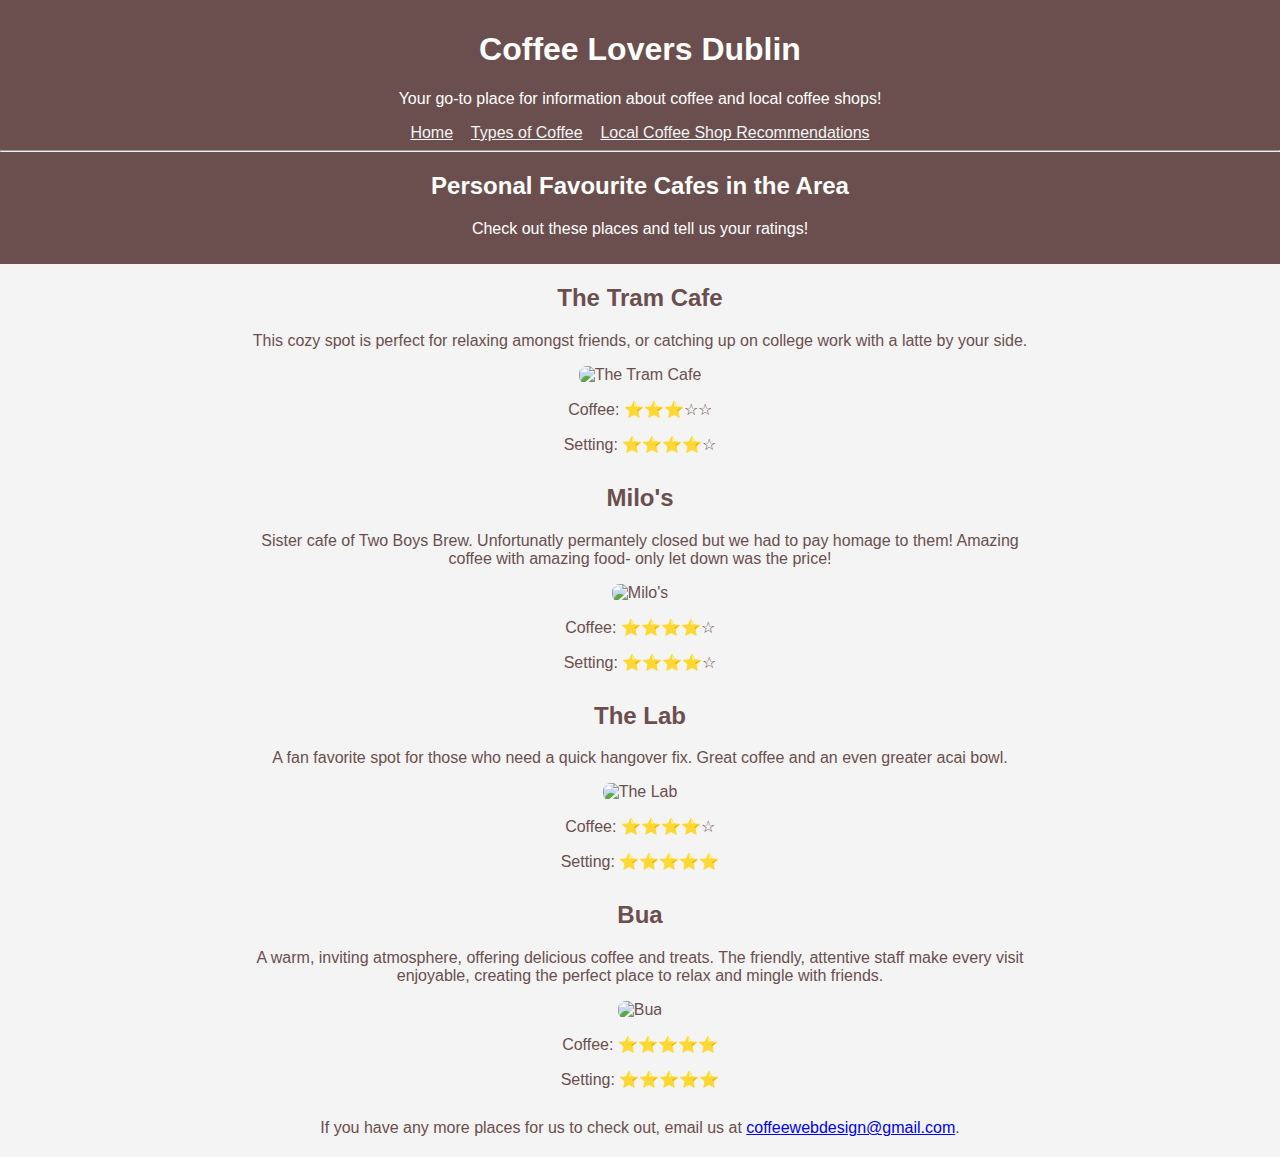
==== commit 77a3a83a: "Update Coffee-Recommendations.html" ====
--- a/Coffee-Recommendations.html
+++ b/Coffee-Recommendations.html
@@ -1,7 +1,7 @@
 <!DOCTYPE html>
 <html lang="en">
 <head>
-    <title> Must Try Coffee Shops in the Area - Coffee Lovers DCU</title>
+    <title> Must Try Coffee Shops in the Area - Coffee Lovers Dublin</title>
     <meta charset="UTF-8">
     <meta name="description" content= “Coffee Shop Recommendations”>
     <meta name="viewport" content="width=device-width, initial-scale=1.0">
@@ -11,7 +11,7 @@
 <body>
 
     <header>
-        <h1>Coffee Lovers DCU</h1>
+        <h1>Coffee Lovers Dublin</h1>
          <p>Your go-to place for information about coffee and local coffee shops!</p>
         <p><center><a href=index.html style="color: #f4f4f4">Home</a>&nbsp;&nbsp;&nbsp;&nbsp;<a href=CoffeeTypes.html style="color: #f4f4f4">Types of Coffee</a>&nbsp;&nbsp;&nbsp;&nbsp;<a href=Coffee-Recommendations.html style="color: #f4f4f4">Local Coffee Shop Recommendations</a></center>
     <hr>
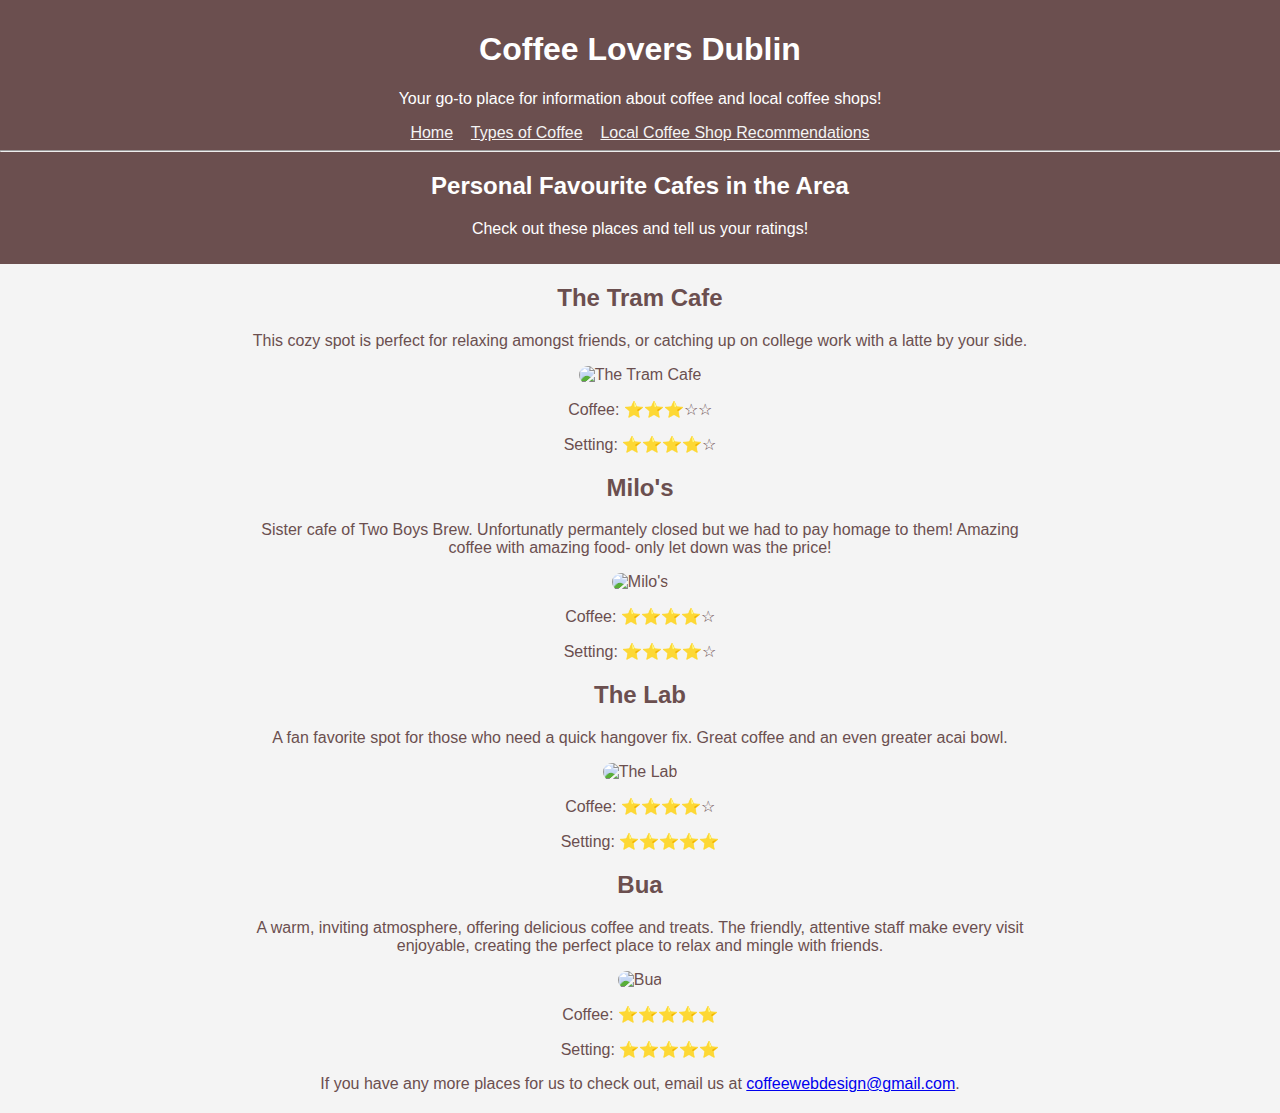
==== commit 108c69f4: "Update Coffee-Recommendations.html" ====
--- a/Coffee-Recommendations.html
+++ b/Coffee-Recommendations.html
@@ -13,7 +13,9 @@
     <header>
         <h1>Coffee Lovers Dublin</h1>
          <p>Your go-to place for information about coffee and local coffee shops!</p>
+<!--Nav bar start-->
         <p><center><a href=index.html style="color: #f4f4f4">Home</a>&nbsp;&nbsp;&nbsp;&nbsp;<a href=CoffeeTypes.html style="color: #f4f4f4">Types of Coffee</a>&nbsp;&nbsp;&nbsp;&nbsp;<a href=Coffee-Recommendations.html style="color: #f4f4f4">Local Coffee Shop Recommendations</a></center>
+<!--Nav bar end-->
     <hr>
         <h2>Personal Favourite Cafes in the Area</h2>
         <p>Check out these places and tell us your ratings!</p>
